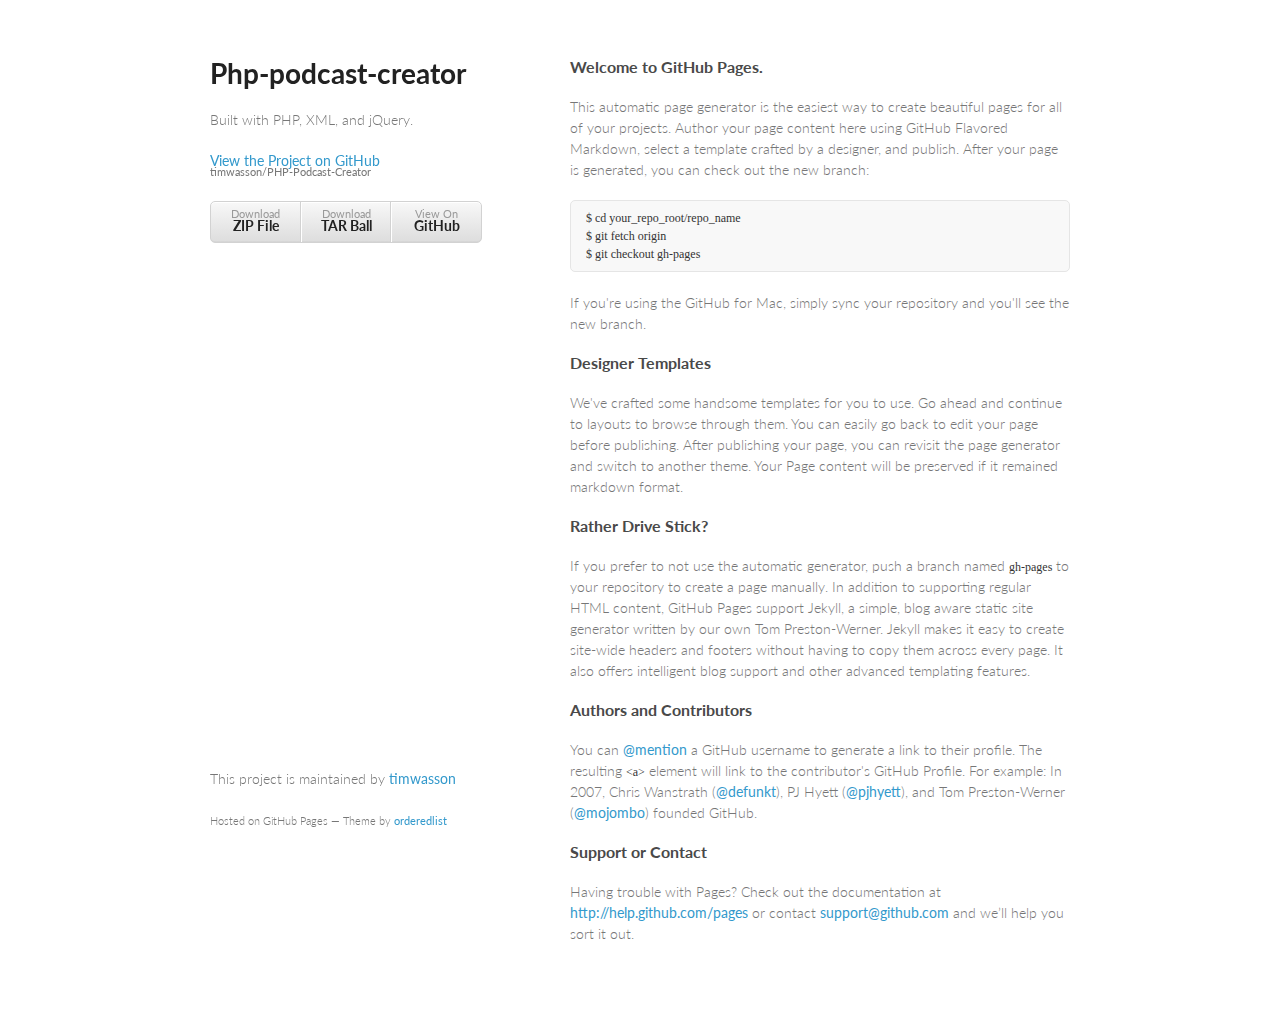
==== index.html @ 7f9a519a "Create gh-pages branch via GitHub" ====
<!doctype html>
<html>
  <head>
    <meta charset="utf-8">
    <meta http-equiv="X-UA-Compatible" content="chrome=1">
    <title>Php-podcast-creator by timwasson</title>

    <link rel="stylesheet" href="stylesheets/styles.css">
    <link rel="stylesheet" href="stylesheets/pygment_trac.css">
    <meta name="viewport" content="width=device-width, initial-scale=1, user-scalable=no">
    <!--[if lt IE 9]>
    <script src="//html5shiv.googlecode.com/svn/trunk/html5.js"></script>
    <![endif]-->
  </head>
  <body>
    <div class="wrapper">
      <header>
        <h1>Php-podcast-creator</h1>
        <p>Built with PHP, XML, and jQuery. </p>

        <p class="view"><a href="https://github.com/timwasson/PHP-Podcast-Creator">View the Project on GitHub <small>timwasson/PHP-Podcast-Creator</small></a></p>


        <ul>
          <li><a href="https://github.com/timwasson/PHP-Podcast-Creator/zipball/master">Download <strong>ZIP File</strong></a></li>
          <li><a href="https://github.com/timwasson/PHP-Podcast-Creator/tarball/master">Download <strong>TAR Ball</strong></a></li>
          <li><a href="https://github.com/timwasson/PHP-Podcast-Creator">View On <strong>GitHub</strong></a></li>
        </ul>
      </header>
      <section>
        <h3>
<a name="welcome-to-github-pages" class="anchor" href="#welcome-to-github-pages"><span class="octicon octicon-link"></span></a>Welcome to GitHub Pages.</h3>

<p>This automatic page generator is the easiest way to create beautiful pages for all of your projects. Author your page content here using GitHub Flavored Markdown, select a template crafted by a designer, and publish. After your page is generated, you can check out the new branch:</p>

<pre><code>$ cd your_repo_root/repo_name
$ git fetch origin
$ git checkout gh-pages
</code></pre>

<p>If you're using the GitHub for Mac, simply sync your repository and you'll see the new branch.</p>

<h3>
<a name="designer-templates" class="anchor" href="#designer-templates"><span class="octicon octicon-link"></span></a>Designer Templates</h3>

<p>We've crafted some handsome templates for you to use. Go ahead and continue to layouts to browse through them. You can easily go back to edit your page before publishing. After publishing your page, you can revisit the page generator and switch to another theme. Your Page content will be preserved if it remained markdown format.</p>

<h3>
<a name="rather-drive-stick" class="anchor" href="#rather-drive-stick"><span class="octicon octicon-link"></span></a>Rather Drive Stick?</h3>

<p>If you prefer to not use the automatic generator, push a branch named <code>gh-pages</code> to your repository to create a page manually. In addition to supporting regular HTML content, GitHub Pages support Jekyll, a simple, blog aware static site generator written by our own Tom Preston-Werner. Jekyll makes it easy to create site-wide headers and footers without having to copy them across every page. It also offers intelligent blog support and other advanced templating features.</p>

<h3>
<a name="authors-and-contributors" class="anchor" href="#authors-and-contributors"><span class="octicon octicon-link"></span></a>Authors and Contributors</h3>

<p>You can <a href="https://github.com/blog/821" class="user-mention">@mention</a> a GitHub username to generate a link to their profile. The resulting <code>&lt;a&gt;</code> element will link to the contributor's GitHub Profile. For example: In 2007, Chris Wanstrath (<a href="https://github.com/defunkt" class="user-mention">@defunkt</a>), PJ Hyett (<a href="https://github.com/pjhyett" class="user-mention">@pjhyett</a>), and Tom Preston-Werner (<a href="https://github.com/mojombo" class="user-mention">@mojombo</a>) founded GitHub.</p>

<h3>
<a name="support-or-contact" class="anchor" href="#support-or-contact"><span class="octicon octicon-link"></span></a>Support or Contact</h3>

<p>Having trouble with Pages? Check out the documentation at <a href="http://help.github.com/pages">http://help.github.com/pages</a> or contact <a href="mailto:support@github.com">support@github.com</a> and we’ll help you sort it out.</p>
      </section>
      <footer>
        <p>This project is maintained by <a href="https://github.com/timwasson">timwasson</a></p>
        <p><small>Hosted on GitHub Pages &mdash; Theme by <a href="https://github.com/orderedlist">orderedlist</a></small></p>
      </footer>
    </div>
    <script src="javascripts/scale.fix.js"></script>
    
  </body>
</html>
---- stylesheets/styles.css ----
@import url(https://fonts.googleapis.com/css?family=Lato:300italic,700italic,300,700);

body {
  padding:50px;
  font:14px/1.5 Lato, "Helvetica Neue", Helvetica, Arial, sans-serif;
  color:#777;
  font-weight:300;
}

h1, h2, h3, h4, h5, h6 {
  color:#222;
  margin:0 0 20px;
}

p, ul, ol, table, pre, dl {
  margin:0 0 20px;
}

h1, h2, h3 {
  line-height:1.1;
}

h1 {
  font-size:28px;
}

h2 {
  color:#393939;
}

h3, h4, h5, h6 {
  color:#494949;
}

a {
  color:#39c;
  font-weight:400;
  text-decoration:none;
}

a small {
  font-size:11px;
  color:#777;
  margin-top:-0.6em;
  display:block;
}

.wrapper {
  width:860px;
  margin:0 auto;
}

blockquote {
  border-left:1px solid #e5e5e5;
  margin:0;
  padding:0 0 0 20px;
  font-style:italic;
}

code, pre {
  font-family:Monaco, Bitstream Vera Sans Mono, Lucida Console, Terminal;
  color:#333;
  font-size:12px;
}

pre {
  padding:8px 15px;
  background: #f8f8f8;  
  border-radius:5px;
  border:1px solid #e5e5e5;
  overflow-x: auto;
}

table {
  width:100%;
  border-collapse:collapse;
}

th, td {
  text-align:left;
  padding:5px 10px;
  border-bottom:1px solid #e5e5e5;
}

dt {
  color:#444;
  font-weight:700;
}

th {
  color:#444;
}

img {
  max-width:100%;
}

header {
  width:270px;
  float:left;
  position:fixed;
}

header ul {
  list-style:none;
  height:40px;
  
  padding:0;
  
  background: #eee;
  background: -moz-linear-gradient(top, #f8f8f8 0%, #dddddd 100%);
  background: -webkit-gradient(linear, left top, left bottom, color-stop(0%,#f8f8f8), color-stop(100%,#dddddd));
  background: -webkit-linear-gradient(top, #f8f8f8 0%,#dddddd 100%);
  background: -o-linear-gradient(top, #f8f8f8 0%,#dddddd 100%);
  background: -ms-linear-gradient(top, #f8f8f8 0%,#dddddd 100%);
  background: linear-gradient(top, #f8f8f8 0%,#dddddd 100%);
  
  border-radius:5px;
  border:1px solid #d2d2d2;
  box-shadow:inset #fff 0 1px 0, inset rgba(0,0,0,0.03) 0 -1px 0;
  width:270px;
}

header li {
  width:89px;
  float:left;
  border-right:1px solid #d2d2d2;
  height:40px;
}

header ul a {
  line-height:1;
  font-size:11px;
  color:#999;
  display:block;
  text-align:center;
  padding-top:6px;
  height:40px;
}

strong {
  color:#222;
  font-weight:700;
}

header ul li + li {
  width:88px;
  border-left:1px solid #fff;
}

header ul li + li + li {
  border-right:none;
  width:89px;
}

header ul a strong {
  font-size:14px;
  display:block;
  color:#222;
}

section {
  width:500px;
  float:right;
  padding-bottom:50px;
}

small {
  font-size:11px;
}

hr {
  border:0;
  background:#e5e5e5;
  height:1px;
  margin:0 0 20px;
}

footer {
  width:270px;
  float:left;
  position:fixed;
  bottom:50px;
}

@media print, screen and (max-width: 960px) {
  
  div.wrapper {
    width:auto;
    margin:0;
  }
  
  header, section, footer {
    float:none;
    position:static;
    width:auto;
  }
  
  header {
    padding-right:320px;
  }
  
  section {
    border:1px solid #e5e5e5;
    border-width:1px 0;
    padding:20px 0;
    margin:0 0 20px;
  }
  
  header a small {
    display:inline;
  }
  
  header ul {
    position:absolute;
    right:50px;
    top:52px;
  }
}

@media print, screen and (max-width: 720px) {
  body {
    word-wrap:break-word;
  }
  
  header {
    padding:0;
  }
  
  header ul, header p.view {
    position:static;
  }
  
  pre, code {
    word-wrap:normal;
  }
}

@media print, screen and (max-width: 480px) {
  body {
    padding:15px;
  }
  
  header ul {
    display:none;
  }
}

@media print {
  body {
    padding:0.4in;
    font-size:12pt;
    color:#444;
  }
}
---- stylesheets/pygment_trac.css ----
.highlight  { background: #ffffff; }
.highlight .c { color: #999988; font-style: italic } /* Comment */
.highlight .err { color: #a61717; background-color: #e3d2d2 } /* Error */
.highlight .k { font-weight: bold } /* Keyword */
.highlight .o { font-weight: bold } /* Operator */
.highlight .cm { color: #999988; font-style: italic } /* Comment.Multiline */
.highlight .cp { color: #999999; font-weight: bold } /* Comment.Preproc */
.highlight .c1 { color: #999988; font-style: italic } /* Comment.Single */
.highlight .cs { color: #999999; font-weight: bold; font-style: italic } /* Comment.Special */
.highlight .gd { color: #000000; background-color: #ffdddd } /* Generic.Deleted */
.highlight .gd .x { color: #000000; background-color: #ffaaaa } /* Generic.Deleted.Specific */
.highlight .ge { font-style: italic } /* Generic.Emph */
.highlight .gr { color: #aa0000 } /* Generic.Error */
.highlight .gh { color: #999999 } /* Generic.Heading */
.highlight .gi { color: #000000; background-color: #ddffdd } /* Generic.Inserted */
.highlight .gi .x { color: #000000; background-color: #aaffaa } /* Generic.Inserted.Specific */
.highlight .go { color: #888888 } /* Generic.Output */
.highlight .gp { color: #555555 } /* Generic.Prompt */
.highlight .gs { font-weight: bold } /* Generic.Strong */
.highlight .gu { color: #800080; font-weight: bold; } /* Generic.Subheading */
.highlight .gt { color: #aa0000 } /* Generic.Traceback */
.highlight .kc { font-weight: bold } /* Keyword.Constant */
.highlight .kd { font-weight: bold } /* Keyword.Declaration */
.highlight .kn { font-weight: bold } /* Keyword.Namespace */
.highlight .kp { font-weight: bold } /* Keyword.Pseudo */
.highlight .kr { font-weight: bold } /* Keyword.Reserved */
.highlight .kt { color: #445588; font-weight: bold } /* Keyword.Type */
.highlight .m { color: #009999 } /* Literal.Number */
.highlight .s { color: #d14 } /* Literal.String */
.highlight .na { color: #008080 } /* Name.Attribute */
.highlight .nb { color: #0086B3 } /* Name.Builtin */
.highlight .nc { color: #445588; font-weight: bold } /* Name.Class */
.highlight .no { color: #008080 } /* Name.Constant */
.highlight .ni { color: #800080 } /* Name.Entity */
.highlight .ne { color: #990000; font-weight: bold } /* Name.Exception */
.highlight .nf { color: #990000; font-weight: bold } /* Name.Function */
.highlight .nn { color: #555555 } /* Name.Namespace */
.highlight .nt { color: #000080 } /* Name.Tag */
.highlight .nv { color: #008080 } /* Name.Variable */
.highlight .ow { font-weight: bold } /* Operator.Word */
.highlight .w { color: #bbbbbb } /* Text.Whitespace */
.highlight .mf { color: #009999 } /* Literal.Number.Float */
.highlight .mh { color: #009999 } /* Literal.Number.Hex */
.highlight .mi { color: #009999 } /* Literal.Number.Integer */
.highlight .mo { color: #009999 } /* Literal.Number.Oct */
.highlight .sb { color: #d14 } /* Literal.String.Backtick */
.highlight .sc { color: #d14 } /* Literal.String.Char */
.highlight .sd { color: #d14 } /* Literal.String.Doc */
.highlight .s2 { color: #d14 } /* Literal.String.Double */
.highlight .se { color: #d14 } /* Literal.String.Escape */
.highlight .sh { color: #d14 } /* Literal.String.Heredoc */
.highlight .si { color: #d14 } /* Literal.String.Interpol */
.highlight .sx { color: #d14 } /* Literal.String.Other */
.highlight .sr { color: #009926 } /* Literal.String.Regex */
.highlight .s1 { color: #d14 } /* Literal.String.Single */
.highlight .ss { color: #990073 } /* Literal.String.Symbol */
.highlight .bp { color: #999999 } /* Name.Builtin.Pseudo */
.highlight .vc { color: #008080 } /* Name.Variable.Class */
.highlight .vg { color: #008080 } /* Name.Variable.Global */
.highlight .vi { color: #008080 } /* Name.Variable.Instance */
.highlight .il { color: #009999 } /* Literal.Number.Integer.Long */

.type-csharp .highlight .k { color: #0000FF }
.type-csharp .highlight .kt { color: #0000FF }
.type-csharp .highlight .nf { color: #000000; font-weight: normal }
.type-csharp .highlight .nc { color: #2B91AF }
.type-csharp .highlight .nn { color: #000000 }
.type-csharp .highlight .s { color: #A31515 }
.type-csharp .highlight .sc { color: #A31515 }
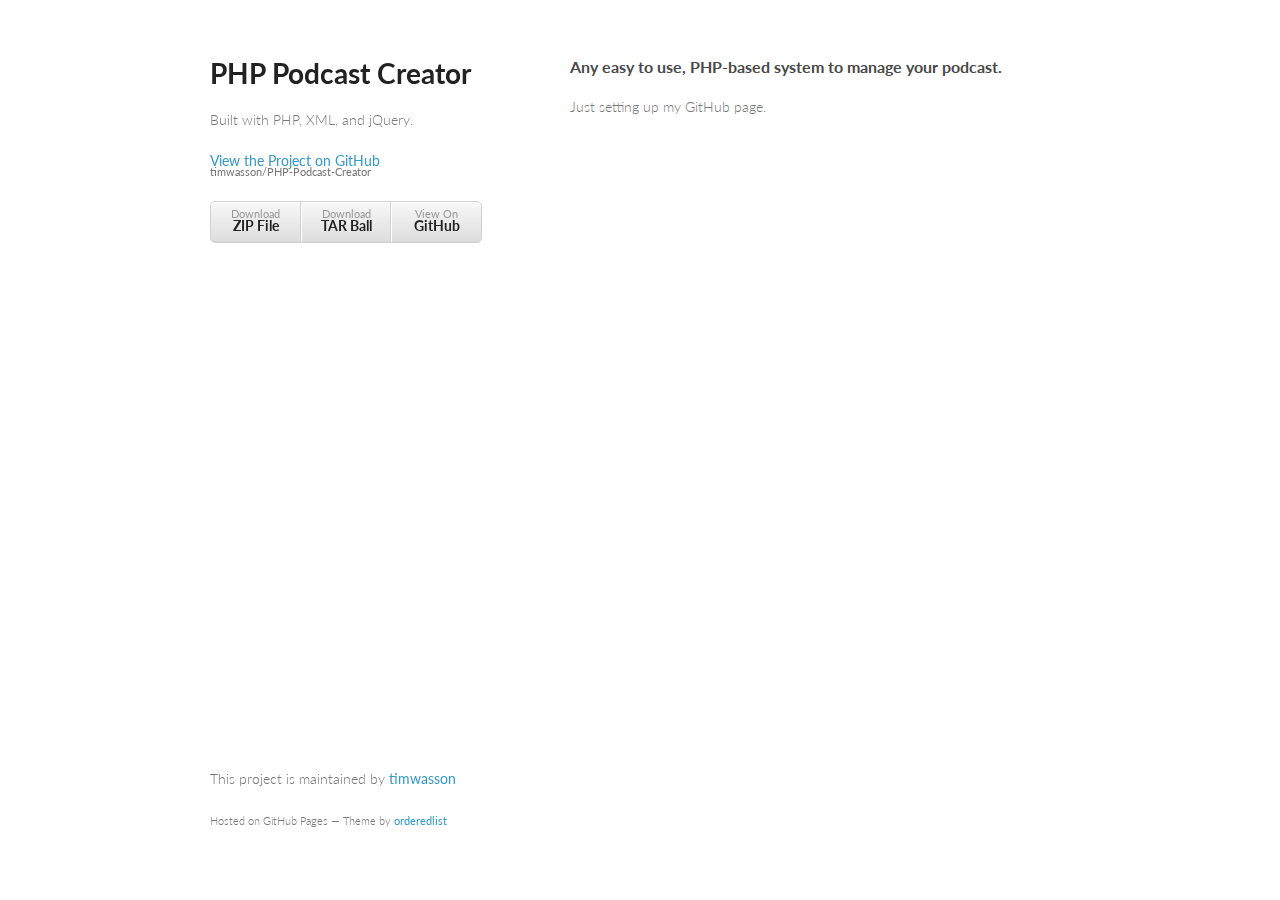
==== commit 2aea5e34: "Updating the title." ====
--- a/index.html
+++ b/index.html
@@ -3,7 +3,7 @@
   <head>
     <meta charset="utf-8">
     <meta http-equiv="X-UA-Compatible" content="chrome=1">
-    <title>Php-podcast-creator by timwasson</title>
+    <title>PHP Podcast Creator</title>
 
     <link rel="stylesheet" href="stylesheets/styles.css">
     <link rel="stylesheet" href="stylesheets/pygment_trac.css">
@@ -15,7 +15,7 @@
   <body>
     <div class="wrapper">
       <header>
-        <h1>Php-podcast-creator</h1>
+        <h1>PHP Podcast Creator</h1>
         <p>Built with PHP, XML, and jQuery. </p>
 
         <p class="view"><a href="https://github.com/timwasson/PHP-Podcast-Creator">View the Project on GitHub <small>timwasson/PHP-Podcast-Creator</small></a></p>
@@ -28,37 +28,9 @@
         </ul>
       </header>
       <section>
-        <h3>
-<a name="welcome-to-github-pages" class="anchor" href="#welcome-to-github-pages"><span class="octicon octicon-link"></span></a>Welcome to GitHub Pages.</h3>
+        <h3>Any easy to use, PHP-based system to manage your podcast.</h3>
 
-<p>This automatic page generator is the easiest way to create beautiful pages for all of your projects. Author your page content here using GitHub Flavored Markdown, select a template crafted by a designer, and publish. After your page is generated, you can check out the new branch:</p>
-
-<pre><code>$ cd your_repo_root/repo_name
-$ git fetch origin
-$ git checkout gh-pages
-</code></pre>
-
-<p>If you're using the GitHub for Mac, simply sync your repository and you'll see the new branch.</p>
-
-<h3>
-<a name="designer-templates" class="anchor" href="#designer-templates"><span class="octicon octicon-link"></span></a>Designer Templates</h3>
-
-<p>We've crafted some handsome templates for you to use. Go ahead and continue to layouts to browse through them. You can easily go back to edit your page before publishing. After publishing your page, you can revisit the page generator and switch to another theme. Your Page content will be preserved if it remained markdown format.</p>
-
-<h3>
-<a name="rather-drive-stick" class="anchor" href="#rather-drive-stick"><span class="octicon octicon-link"></span></a>Rather Drive Stick?</h3>
-
-<p>If you prefer to not use the automatic generator, push a branch named <code>gh-pages</code> to your repository to create a page manually. In addition to supporting regular HTML content, GitHub Pages support Jekyll, a simple, blog aware static site generator written by our own Tom Preston-Werner. Jekyll makes it easy to create site-wide headers and footers without having to copy them across every page. It also offers intelligent blog support and other advanced templating features.</p>
-
-<h3>
-<a name="authors-and-contributors" class="anchor" href="#authors-and-contributors"><span class="octicon octicon-link"></span></a>Authors and Contributors</h3>
-
-<p>You can <a href="https://github.com/blog/821" class="user-mention">@mention</a> a GitHub username to generate a link to their profile. The resulting <code>&lt;a&gt;</code> element will link to the contributor's GitHub Profile. For example: In 2007, Chris Wanstrath (<a href="https://github.com/defunkt" class="user-mention">@defunkt</a>), PJ Hyett (<a href="https://github.com/pjhyett" class="user-mention">@pjhyett</a>), and Tom Preston-Werner (<a href="https://github.com/mojombo" class="user-mention">@mojombo</a>) founded GitHub.</p>
-
-<h3>
-<a name="support-or-contact" class="anchor" href="#support-or-contact"><span class="octicon octicon-link"></span></a>Support or Contact</h3>
-
-<p>Having trouble with Pages? Check out the documentation at <a href="http://help.github.com/pages">http://help.github.com/pages</a> or contact <a href="mailto:support@github.com">support@github.com</a> and we’ll help you sort it out.</p>
+		<p>Just setting up my GitHub page. </p>
       </section>
       <footer>
         <p>This project is maintained by <a href="https://github.com/timwasson">timwasson</a></p>
